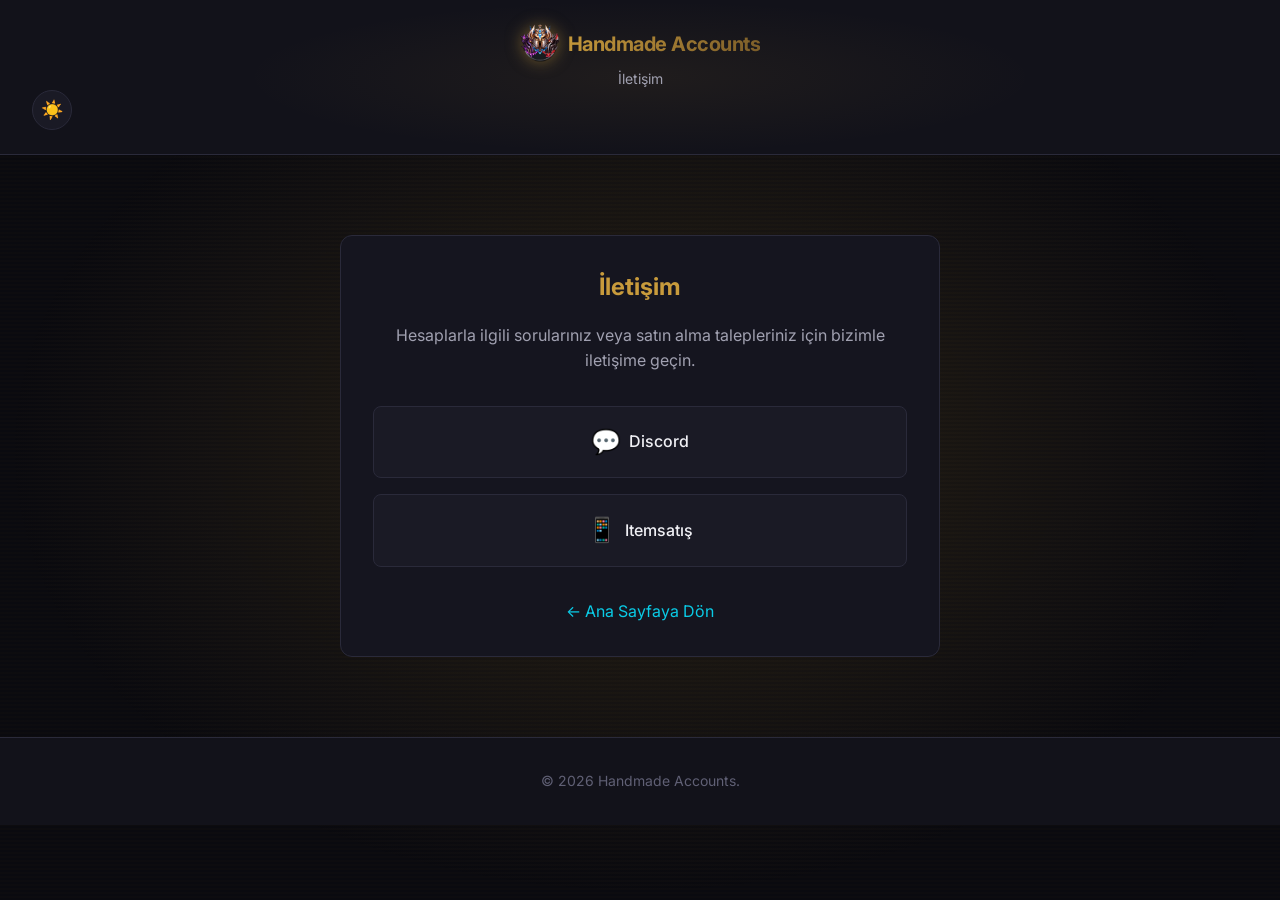
==== contact.html @ 71e1dc4a "Add splash images and contact page; update app Add contact.html and many new assets under src/ (spla" ====
<!DOCTYPE html>
<html lang="tr">

<head>
    <meta charset="UTF-8">
    <meta name="viewport" content="width=device-width, initial-scale=1.0">
    <meta name="description" content="Handmade Accounts - İletişim">

    <title>İletişim - Handmade Accounts</title>

    <!-- Favicon -->
    <link rel="icon" type="image/png" href="/src/handmade_accounts.png">

    <!-- Google Fonts -->
    <link rel="preconnect" href="https://fonts.googleapis.com">
    <link rel="preconnect" href="https://fonts.gstatic.com" crossorigin>
    <link href="https://fonts.googleapis.com/css2?family=Inter:wght@300;400;500;600;700&display=swap" rel="stylesheet">

    <!-- Styles -->
    <link rel="stylesheet" href="styles.css">

    <style>
        .contact-container {
            max-width: 600px;
            margin: var(--spacing-2xl) auto;
            padding: var(--spacing-xl);
            background: var(--color-bg-card);
            border: 1px solid var(--color-border);
            border-radius: var(--radius-lg);
            text-align: center;
        }

        .contact-title {
            font-size: var(--font-size-2xl);
            margin-bottom: var(--spacing-md);
            color: var(--color-accent-primary);
        }

        .contact-description {
            color: var(--color-text-secondary);
            margin-bottom: var(--spacing-xl);
        }

        .contact-methods {
            display: flex;
            flex-direction: column;
            gap: var(--spacing-md);
        }

        .contact-link {
            display: flex;
            align-items: center;
            justify-content: center;
            gap: var(--spacing-sm);
            padding: var(--spacing-md) var(--spacing-lg);
            background: var(--color-bg-tertiary);
            border: 1px solid var(--color-border);
            border-radius: var(--radius-md);
            color: var(--color-text-primary);
            text-decoration: none;
            font-weight: 500;
            transition: all var(--transition-base);
        }

        .contact-link:hover {
            border-color: var(--color-accent-primary);
            background: rgba(200, 155, 60, 0.1);
        }

        .contact-link .icon {
            font-size: 24px;
        }

        .back-link {
            display: inline-block;
            margin-top: var(--spacing-xl);
            color: var(--color-accent-secondary);
            text-decoration: none;
        }

        .back-link:hover {
            text-decoration: underline;
        }
    </style>
</head>

<body>
    <!-- ===== HEADER ===== -->
    <header class="header">
        <div class="header-content">
            <div class="logo">
                <img src="/src/handmade_accounts.png" alt="Logo" class="logo-icon-img">
                <h1>Handmade Accounts</h1>
            </div>
            <p class="tagline">İletişim</p>
        </div>
        <button class="theme-toggle" id="theme-toggle" title="Tema Değiştir">
            <span class="icon-sun">☀️</span>
            <span class="icon-moon">🌙</span>
        </button>
    </header>

    <!-- ===== CONTACT CONTENT ===== -->
    <main class="main" style="display: flex; justify-content: center; padding: var(--spacing-xl);">
        <div class="contact-container">
            <h1 class="contact-title">İletişim</h1>
            <p class="contact-description">
                Hesaplarla ilgili sorularınız veya satın alma talepleriniz için bizimle iletişime geçin.
            </p>

            <div class="contact-methods">
                <!-- Add your contact methods here -->
                <a href="#" class="contact-link">
                    <span class="icon">💬</span>
                    <span>Discord</span>
                </a>
                <a href="https://www.itemsatis.com/p/HandmadeAccounts" target="_blank" class="contact-link">
                    <span class="icon">📱</span>
                    <span>Itemsatış</span>
                </a>
            </div>

            <a href="index.html" class="back-link">← Ana Sayfaya Dön</a>
        </div>
    </main>

    <!-- ===== FOOTER ===== -->
    <footer class="footer">
        <p>© 2026 Handmade Accounts.</p>
    </footer>

    <script>
        // Theme toggle
        function initTheme() {
            const savedTheme = localStorage.getItem('theme');
            if (savedTheme) {
                document.documentElement.setAttribute('data-theme', savedTheme);
            }
        }

        function toggleTheme() {
            const currentTheme = document.documentElement.getAttribute('data-theme');
            const newTheme = currentTheme === 'light' ? 'dark' : 'light';
            document.documentElement.setAttribute('data-theme', newTheme);
            localStorage.setItem('theme', newTheme);
        }

        document.addEventListener('DOMContentLoaded', () => {
            initTheme();
            document.getElementById('theme-toggle').addEventListener('click', toggleTheme);
        });
    </script>
</body>

</html>
---- styles.css ----
/* ================================================
   Styles (Sidebar Layout)
   ================================================
   Sidebar filters + single-column accounts list
   ================================================ */

/* ===== CSS CUSTOM PROPERTIES ===== */
:root {
    /* Colors - Dark Theme */
    --color-bg-primary: #0a0a0f;
    --color-bg-secondary: #12121a;
    --color-bg-tertiary: #1a1a25;
    --color-bg-card: #15151f;
    --color-bg-card-hover: #1c1c28;

    /* Accent Colors (Gold/Blue theme) */
    --color-accent-primary: #c89b3c;
    /* Gold */
    --color-accent-secondary: #0acbe6;
    /* Cyan */
    --color-accent-tertiary: #a855f7;
    /* Purple */
    --color-accent-success: #22c55e;
    /* Green */
    --color-accent-warning: #f59e0b;
    /* Orange */
    --color-accent-error: #ef4444;
    /* Red */

    /* Text Colors */
    --color-text-primary: #f0f0f5;
    --color-text-secondary: #a0a0b0;
    --color-text-muted: #606075;

    /* Borders */
    --color-border: #2a2a3a;
    --color-border-hover: #3a3a4a;

    /* Gradients */
    --gradient-gold: linear-gradient(135deg, #c89b3c 0%, #785a28 100%);
    --gradient-card: linear-gradient(180deg, rgba(200, 155, 60, 0.05) 0%, transparent 100%);
    --gradient-glow: radial-gradient(ellipse at center, rgba(200, 155, 60, 0.15) 0%, transparent 70%);

    /* Shadows */
    --shadow-sm: 0 2px 4px rgba(0, 0, 0, 0.3);
    --shadow-md: 0 4px 12px rgba(0, 0, 0, 0.4);
    --shadow-lg: 0 8px 24px rgba(0, 0, 0, 0.5);
    --shadow-glow: 0 0 20px rgba(200, 155, 60, 0.2);

    /* Typography */
    --font-family: 'Inter', -apple-system, BlinkMacSystemFont, 'Segoe UI', Roboto, sans-serif;
    --font-size-xs: 0.75rem;
    --font-size-sm: 0.875rem;
    --font-size-base: 1rem;
    --font-size-lg: 1.125rem;
    --font-size-xl: 1.25rem;
    --font-size-2xl: 1.5rem;
    --font-size-3xl: 2rem;

    /* Spacing */
    --spacing-xs: 0.25rem;
    --spacing-sm: 0.5rem;
    --spacing-md: 1rem;
    --spacing-lg: 1.5rem;
    --spacing-xl: 2rem;
    --spacing-2xl: 3rem;

    /* Border Radius */
    --radius-sm: 4px;
    --radius-md: 8px;
    --radius-lg: 12px;
    --radius-xl: 16px;
    --radius-full: 9999px;

    /* Transitions */
    --transition-fast: 150ms ease;
    --transition-base: 250ms ease;
    --transition-slow: 350ms ease;

    /* Layout */
    --sidebar-width: 350px;
}

/* ===== LIGHT THEME ===== */
[data-theme="light"] {
    --color-bg-primary: #e8e8ed;
    --color-bg-secondary: #f5f5f7;
    --color-bg-tertiary: #ffffff;
    --color-bg-card: #ffffff;
    --color-bg-card-hover: #f8f8fc;

    --color-text-primary: #1a1a2e;
    --color-text-secondary: #4a4a5a;
    --color-text-muted: #7a7a8a;

    --color-border: #c5c5d0;
    --color-border-hover: #a0a0b0;

    --gradient-card: linear-gradient(180deg, rgba(200, 155, 60, 0.1) 0%, transparent 100%);
    --gradient-glow: radial-gradient(ellipse at center, rgba(200, 155, 60, 0.08) 0%, transparent 70%);

    --shadow-sm: 0 2px 4px rgba(0, 0, 0, 0.1);
    --shadow-md: 0 4px 12px rgba(0, 0, 0, 0.12);
    --shadow-lg: 0 8px 24px rgba(0, 0, 0, 0.18);
    --shadow-glow: 0 0 20px rgba(200, 155, 60, 0.25);
}

/* ===== RESET & BASE ===== */
*,
*::before,
*::after {
    margin: 0;
    padding: 0;
    box-sizing: border-box;
}

html {
    scroll-behavior: smooth;
}

body {
    font-family: var(--font-family);
    font-size: var(--font-size-base);
    line-height: 1.6;
    color: var(--color-text-primary);
    background-color: var(--color-bg-primary);
    min-height: 100vh;
    -webkit-font-smoothing: antialiased;
    -moz-osx-font-smoothing: grayscale;
}

/* Background pattern */
body::before {
    content: '';
    position: fixed;
    top: 0;
    left: 0;
    right: 0;
    bottom: 0;
    background:
        var(--gradient-glow),
        repeating-linear-gradient(0deg,
            transparent,
            transparent 2px,
            rgba(200, 155, 60, 0.02) 2px,
            rgba(200, 155, 60, 0.02) 4px);
    pointer-events: none;
    z-index: -1;
}

/* ===== HEADER ===== */
.header {
    background: var(--color-bg-secondary);
    border-bottom: 1px solid var(--color-border);
    padding: var(--spacing-lg) var(--spacing-xl);
    text-align: center;
    position: relative;
    overflow: hidden;
}

.header::before {
    content: '';
    position: absolute;
    top: 0;
    left: 50%;
    transform: translateX(-50%);
    width: 100%;
    max-width: 800px;
    height: 100%;
    background: var(--gradient-glow);
    opacity: 0.5;
    pointer-events: none;
}

.header-content {
    position: relative;
    z-index: 1;
}

.logo {
    display: flex;
    align-items: center;
    justify-content: center;
    gap: var(--spacing-sm);
    margin-bottom: var(--spacing-xs);
}

.logo-icon {
    font-size: var(--font-size-2xl);
    filter: drop-shadow(0 0 8px rgba(200, 155, 60, 0.5));
}

.logo-icon-img {
    width: 40px;
    height: 40px;
    object-fit: contain;
    filter: drop-shadow(0 0 8px rgba(200, 155, 60, 0.5));
}

.logo h1 {
    font-size: var(--font-size-xl);
    font-weight: 700;
    background: var(--gradient-gold);
    -webkit-background-clip: text;
    -webkit-text-fill-color: transparent;
    background-clip: text;
    letter-spacing: -0.025em;
}

.tagline {
    color: var(--color-text-secondary);
    font-size: var(--font-size-sm);
}

/* Header Actions (Contact + Theme Toggle) */
.header-actions {
    display: flex;
    align-items: center;
    gap: var(--spacing-sm);
    position: absolute;
    right: var(--spacing-xl);
    top: 50%;
    transform: translateY(-50%);
    z-index: 10;
}

.header-contact {
    display: flex;
    align-items: center;
    gap: var(--spacing-xs);
    padding: var(--spacing-xs) var(--spacing-md);
    font-size: var(--font-size-sm);
    font-weight: 500;
    color: var(--color-accent-primary);
    text-decoration: none;
    border: 1px solid var(--color-accent-primary);
    border-radius: var(--radius-md);
    transition: all var(--transition-base);
}

.header-contact:hover {
    background: var(--color-accent-primary);
    color: var(--color-bg-primary);
}

.theme-toggle {
    position: static;
    transform: none;
}

/* ===== MAIN LAYOUT ===== */
.layout {
    display: flex;
    max-width: var(--max-width);
    margin: 0 auto;
    width: 80%;
}

/* ===== SIDEBAR ===== */
.sidebar {
    width: var(--sidebar-width);
    min-width: var(--sidebar-width);
    background: var(--color-bg-secondary);
    border-right: 1px solid var(--color-border);
    padding: var(--spacing-lg);
    position: sticky;
    top: 0;
    height: 100vh;
    overflow-y: auto;
}

.sidebar-header {
    display: flex;
    align-items: center;
    justify-content: space-between;
    margin-bottom: var(--spacing-lg);
    padding-bottom: var(--spacing-md);
    border-bottom: 1px solid var(--color-border);
}

.sidebar-header h2 {
    font-size: var(--font-size-lg);
    font-weight: 600;
    color: var(--color-accent-primary);
}

.reset-btn {
    padding: var(--spacing-xs) var(--spacing-sm);
    font-size: var(--font-size-xs);
    font-family: inherit;
    font-weight: 500;
    color: var(--color-text-secondary);
    background: transparent;
    border: 1px solid var(--color-border);
    border-radius: var(--radius-sm);
    cursor: pointer;
    transition: all var(--transition-base);
}

.reset-btn:hover {
    color: var(--color-text-primary);
    border-color: var(--color-accent-primary);
}

/* Filter Groups */
.filter-group {
    margin-bottom: var(--spacing-lg);
}

.filter-group label {
    display: block;
    font-size: var(--font-size-sm);
    font-weight: 500;
    color: var(--color-text-secondary);
    margin-bottom: var(--spacing-xs);
}

.search-container {
    position: relative;
}

.search-input {
    width: 100%;
    padding: var(--spacing-sm) var(--spacing-md);
    padding-right: 36px;
    font-size: var(--font-size-sm);
    font-family: inherit;
    color: var(--color-text-primary);
    background: var(--color-bg-tertiary);
    border: 1px solid var(--color-border);
    border-radius: var(--radius-md);
    transition: all var(--transition-base);
}

.search-input:focus {
    outline: none;
    border-color: var(--color-accent-primary);
    box-shadow: 0 0 0 3px rgba(200, 155, 60, 0.15);
}

.search-input::placeholder {
    color: var(--color-text-muted);
}

.clear-search {
    position: absolute;
    right: var(--spacing-sm);
    top: 50%;
    transform: translateY(-50%);
    width: 20px;
    height: 20px;
    display: flex;
    align-items: center;
    justify-content: center;
    background: var(--color-bg-card);
    border: none;
    border-radius: var(--radius-full);
    color: var(--color-text-secondary);
    font-size: var(--font-size-xs);
    cursor: pointer;
    transition: all var(--transition-fast);
}

.clear-search:hover {
    background: var(--color-accent-error);
    color: white;
}

.filter-select {
    width: 100%;
    padding: var(--spacing-sm) var(--spacing-md);
    font-size: var(--font-size-sm);
    font-family: inherit;
    color: var(--color-text-primary);
    background: var(--color-bg-tertiary);
    border: 1px solid var(--color-border);
    border-radius: var(--radius-md);
    cursor: pointer;
    transition: all var(--transition-base);
    appearance: none;
    background-image: url("data:image/svg+xml,%3Csvg xmlns='http://www.w3.org/2000/svg' width='12' height='12' viewBox='0 0 12 12'%3E%3Cpath fill='%23a0a0b0' d='M6 8L1 3h10z'/%3E%3C/svg%3E");
    background-repeat: no-repeat;
    background-position: right 12px center;
    padding-right: 36px;
}

.filter-select:focus {
    outline: none;
    border-color: var(--color-accent-primary);
    box-shadow: 0 0 0 3px rgba(200, 155, 60, 0.15);
}

.filter-select:hover {
    border-color: var(--color-border-hover);
}

.filter-stats {
    padding-top: var(--spacing-md);
    border-top: 1px solid var(--color-border);
}

#results-count {
    font-size: var(--font-size-sm);
    color: var(--color-text-muted);
}

/* ===== MAIN CONTENT ===== */
.main {
    flex: 1;
    padding: var(--spacing-xl);
    min-width: 0;
}

/* ===== LOADING STATE ===== */
.loading {
    display: flex;
    flex-direction: column;
    align-items: center;
    justify-content: center;
    padding: var(--spacing-2xl);
    color: var(--color-text-secondary);
}

.spinner {
    width: 48px;
    height: 48px;
    border: 3px solid var(--color-border);
    border-top-color: var(--color-accent-primary);
    border-radius: 50%;
    animation: spin 1s linear infinite;
    margin-bottom: var(--spacing-md);
}

@keyframes spin {
    to {
        transform: rotate(360deg);
    }
}

/* ===== ERROR STATE ===== */
.error {
    display: flex;
    flex-direction: column;
    align-items: center;
    justify-content: center;
    padding: var(--spacing-2xl);
    text-align: center;
}

.error-icon {
    font-size: 48px;
    margin-bottom: var(--spacing-md);
}

.error h3 {
    color: var(--color-accent-error);
    margin-bottom: var(--spacing-sm);
}

.error p {
    color: var(--color-text-secondary);
    margin-bottom: var(--spacing-lg);
}

.retry-btn {
    padding: var(--spacing-sm) var(--spacing-lg);
    font-size: var(--font-size-base);
    font-family: inherit;
    font-weight: 500;
    color: var(--color-bg-primary);
    background: var(--color-accent-primary);
    border: none;
    border-radius: var(--radius-md);
    cursor: pointer;
    transition: all var(--transition-base);
}

.retry-btn:hover {
    background: #d4a84a;
    box-shadow: var(--shadow-glow);
}

/* ===== EMPTY STATE ===== */
.empty {
    display: flex;
    flex-direction: column;
    align-items: center;
    justify-content: center;
    padding: var(--spacing-2xl);
    text-align: center;
}

.empty-icon {
    font-size: 48px;
    margin-bottom: var(--spacing-md);
    opacity: 0.5;
}

.empty h3 {
    color: var(--color-text-primary);
    margin-bottom: var(--spacing-sm);
}

.empty p {
    color: var(--color-text-secondary);
}

/* ===== ACCOUNTS LIST (Single Column) ===== */
.accounts-list {
    display: flex;
    flex-direction: column;
    gap: var(--spacing-md);
}

/* ===== ACCOUNT ROW ===== */
.account-row {
    background: var(--color-bg-card);
    border: 1px solid var(--color-border);
    border-radius: var(--radius-lg);
    overflow: hidden;
    transition: all var(--transition-base);
    position: relative;
}

.account-row::before {
    content: '';
    position: absolute;
    top: 0;
    left: 0;
    bottom: 0;
    width: 3px;
    background: var(--gradient-gold);
    opacity: 0;
    transition: opacity var(--transition-base);
}

.account-row:hover {
    border-color: var(--color-accent-primary);
    box-shadow: 0 8px 25px rgba(200, 155, 60, 0.25), var(--shadow-lg);
    transform: translateY(-3px);
}

.account-row:hover::before {
    opacity: 1;
}

/* Highlighted state for shared account links */
.account-row.highlighted {
    border-color: var(--color-accent-primary);
    box-shadow: 0 0 30px rgba(200, 155, 60, 0.5);
    animation: highlightPulse 1s ease-in-out 3;
}

@keyframes highlightPulse {

    0%,
    100% {
        box-shadow: 0 0 20px rgba(200, 155, 60, 0.3);
    }

    50% {
        box-shadow: 0 0 40px rgba(200, 155, 60, 0.6);
    }
}

/* Share button */
.share-btn {
    display: flex;
    align-items: center;
    justify-content: center;
    width: 32px;
    height: 32px;
    background: var(--color-bg-tertiary);
    border: 1px solid var(--color-border);
    border-radius: var(--radius-md);
    font-size: 14px;
    cursor: pointer;
    transition: all var(--transition-fast);
    margin-left: auto;
}

.share-btn:hover {
    border-color: var(--color-accent-secondary);
    background: rgba(10, 203, 230, 0.15);
}

.share-btn.copied {
    background: var(--color-accent-success);
    border-color: var(--color-accent-success);
    color: white;
}

/* Row Header */
.row-header {
    display: flex;
    align-items: center;
    gap: var(--spacing-lg);
    padding: var(--spacing-md) var(--spacing-lg);
    background: var(--gradient-card);
    border-bottom: 1px solid var(--color-border);
}

.account-id-badge {
    display: flex;
    flex-direction: column;
    align-items: center;
    padding: var(--spacing-sm) var(--spacing-md);
    background: var(--color-bg-tertiary);
    border-radius: var(--radius-md);
    min-width: 80px;
}

.id-label {
    font-size: var(--font-size-xs);
    color: var(--color-text-muted);
    text-transform: uppercase;
    letter-spacing: 0.05em;
}

.id-value {
    font-size: var(--font-size-lg);
    font-weight: 700;
    color: var(--color-accent-primary);
}

.account-meta {
    display: flex;
    gap: var(--spacing-md);
    flex-wrap: wrap;
}

.meta-item {
    display: flex;
    align-items: center;
    gap: var(--spacing-xs);
    padding: var(--spacing-xs) var(--spacing-sm);
    background: var(--color-bg-tertiary);
    border-radius: var(--radius-sm);
    font-size: var(--font-size-sm);
    color: var(--color-text-secondary);
}

.meta-item.level {
    color: var(--color-accent-primary);
    font-weight: 600;
}

.meta-item.region {
    color: var(--color-accent-secondary);
}

.meta-item.status {
    color: var(--color-accent-success);
}

.meta-item.status.in_use {
    color: var(--color-accent-warning);
}

.meta-item.skin-count {
    color: var(--color-accent-tertiary);
}

/* Row Body (Skins) */
.row-body {
    padding: var(--spacing-md) var(--spacing-lg);
}

.skins-container {
    display: flex;
    flex-wrap: wrap;
    gap: var(--spacing-xs);
    align-items: center;
}

.skin-tag {
    display: inline-block;
    padding: var(--spacing-xs) var(--spacing-sm);
    font-size: var(--font-size-xs);
    font-weight: 500;
    color: var(--color-text-primary);
    background: linear-gradient(135deg, rgba(168, 85, 247, 0.15) 0%, rgba(10, 203, 230, 0.15) 100%);
    border: 1px solid rgba(168, 85, 247, 0.4);
    border-radius: var(--radius-sm);
    transition: all var(--transition-fast);
    text-shadow: 0 0 10px rgba(168, 85, 247, 0.3);
}

.skin-tag:hover {
    color: #fff;
    background: linear-gradient(135deg, rgba(168, 85, 247, 0.3) 0%, rgba(10, 203, 230, 0.3) 100%);
    border-color: var(--color-accent-tertiary);
    box-shadow: 0 0 12px rgba(168, 85, 247, 0.4);
    transform: translateY(-1px);
}

.skin-tag.highlight {
    background: linear-gradient(135deg, rgba(200, 155, 60, 0.25) 0%, rgba(200, 155, 60, 0.15) 100%);
    border-color: var(--color-accent-primary);
    color: var(--color-accent-primary);
    text-shadow: 0 0 10px rgba(200, 155, 60, 0.4);
}

.more-skins {
    padding: var(--spacing-xs) var(--spacing-sm);
    font-size: var(--font-size-xs);
    font-weight: 500;
    color: var(--color-accent-secondary);
    background: rgba(10, 203, 230, 0.1);
    border: 1px solid rgba(10, 203, 230, 0.3);
    border-radius: var(--radius-sm);
    cursor: pointer;
    transition: all var(--transition-fast);
}

.more-skins:hover {
    background: rgba(10, 203, 230, 0.2);
    border-color: var(--color-accent-secondary);
}

/* ===== PAGINATION ===== */
.pagination {
    display: flex;
    align-items: center;
    justify-content: center;
    gap: var(--spacing-md);
    margin-top: var(--spacing-xl);
    padding-top: var(--spacing-lg);
    border-top: 1px solid var(--color-border);
}

.page-btn {
    padding: var(--spacing-sm) var(--spacing-md);
    font-size: var(--font-size-sm);
    font-family: inherit;
    font-weight: 500;
    color: var(--color-text-secondary);
    background: var(--color-bg-tertiary);
    border: 1px solid var(--color-border);
    border-radius: var(--radius-md);
    cursor: pointer;
    transition: all var(--transition-base);
}

.page-btn:hover:not(:disabled) {
    color: var(--color-text-primary);
    border-color: var(--color-accent-primary);
}

.page-btn:disabled {
    opacity: 0.5;
    cursor: not-allowed;
}

.page-numbers {
    display: flex;
    gap: var(--spacing-xs);
}

.page-number {
    width: 36px;
    height: 36px;
    display: flex;
    align-items: center;
    justify-content: center;
    font-size: var(--font-size-sm);
    font-family: inherit;
    font-weight: 500;
    color: var(--color-text-secondary);
    background: var(--color-bg-tertiary);
    border: 1px solid var(--color-border);
    border-radius: var(--radius-md);
    cursor: pointer;
    transition: all var(--transition-base);
}

.page-number:hover {
    color: var(--color-text-primary);
    border-color: var(--color-accent-primary);
}

.page-number.active {
    background: var(--color-accent-primary);
    border-color: var(--color-accent-primary);
    color: var(--color-bg-primary);
}

.page-ellipsis {
    width: 36px;
    height: 36px;
    display: flex;
    align-items: center;
    justify-content: center;
    color: var(--color-text-muted);
}

/* ===== MODAL ===== */
.modal {
    position: fixed;
    top: 0;
    left: 0;
    right: 0;
    bottom: 0;
    background: rgba(0, 0, 0, 0.8);
    display: flex;
    align-items: center;
    justify-content: center;
    z-index: 1000;
    padding: var(--spacing-lg);
    animation: fadeIn var(--transition-fast);
}

@keyframes fadeIn {
    from {
        opacity: 0;
    }

    to {
        opacity: 1;
    }
}

.modal-content {
    width: 100%;
    max-width: 600px;
    max-height: 80vh;
    background: var(--color-bg-secondary);
    border: 1px solid var(--color-border);
    border-radius: var(--radius-lg);
    overflow: hidden;
    animation: slideUp var(--transition-base);
}

@keyframes slideUp {
    from {
        opacity: 0;
        transform: translateY(20px);
    }

    to {
        opacity: 1;
        transform: translateY(0);
    }
}

.modal-header {
    display: flex;
    align-items: center;
    justify-content: space-between;
    padding: var(--spacing-md) var(--spacing-lg);
    background: var(--gradient-card);
    border-bottom: 1px solid var(--color-border);
}

.modal-header h2 {
    font-size: var(--font-size-lg);
    font-weight: 600;
}

.modal-close {
    width: 32px;
    height: 32px;
    display: flex;
    align-items: center;
    justify-content: center;
    background: var(--color-bg-tertiary);
    border: 1px solid var(--color-border);
    border-radius: var(--radius-md);
    color: var(--color-text-secondary);
    font-size: var(--font-size-base);
    cursor: pointer;
    transition: all var(--transition-fast);
}

.modal-close:hover {
    background: var(--color-accent-error);
    border-color: var(--color-accent-error);
    color: white;
}

.modal-body {
    padding: var(--spacing-lg);
    max-height: 60vh;
    overflow-y: auto;
}

.modal-skins-list {
    display: flex;
    flex-direction: column;
    gap: var(--spacing-sm);
}

.modal-skin-item {
    display: flex;
    align-items: center;
    justify-content: space-between;
    padding: var(--spacing-sm) var(--spacing-md);
    background: var(--color-bg-tertiary);
    border-radius: var(--radius-md);
}

.modal-skin-name {
    font-weight: 500;
}

.modal-skin-champion {
    font-size: var(--font-size-sm);
    color: var(--color-text-muted);
}

/* ===== FOOTER ===== */
.footer {
    text-align: center;
    padding: var(--spacing-xl) var(--spacing-lg);
    border-top: 1px solid var(--color-border);
    background: var(--color-bg-secondary);
}

.footer p {
    font-size: var(--font-size-sm);
    color: var(--color-text-muted);
}

.footer-contact {
    display: inline-block;
    margin-top: var(--spacing-sm);
    padding: var(--spacing-xs) var(--spacing-md);
    font-size: var(--font-size-sm);
    font-weight: 500;
    color: var(--color-accent-primary);
    text-decoration: none;
    border: 1px solid var(--color-accent-primary);
    border-radius: var(--radius-md);
    transition: all var(--transition-base);
}

.footer-contact:hover {
    background: var(--color-accent-primary);
    color: var(--color-bg-primary);
}

.footer-note {
    margin-top: var(--spacing-sm);
    font-size: var(--font-size-xs);
}

/* ===== SKELETON LOADING ===== */
.skeleton-container {
    display: flex;
    flex-direction: column;
    gap: var(--spacing-md);
}

.skeleton-card {
    background: var(--color-bg-card);
    border: 1px solid var(--color-border);
    border-radius: var(--radius-lg);
    overflow: hidden;
}

.skeleton-header {
    display: flex;
    align-items: center;
    gap: var(--spacing-lg);
    padding: var(--spacing-md) var(--spacing-lg);
    background: var(--gradient-card);
    border-bottom: 1px solid var(--color-border);
}

.skeleton-badge {
    width: 80px;
    height: 50px;
    background: var(--color-bg-tertiary);
    border-radius: var(--radius-md);
    position: relative;
    overflow: hidden;
}

.skeleton-meta {
    display: flex;
    gap: var(--spacing-md);
    flex: 1;
}

.skeleton-line {
    height: 28px;
    background: var(--color-bg-tertiary);
    border-radius: var(--radius-sm);
    position: relative;
    overflow: hidden;
}

.skeleton-line.short {
    width: 80px;
}

.skeleton-body {
    padding: var(--spacing-md) var(--spacing-lg);
    display: flex;
    flex-wrap: wrap;
    gap: var(--spacing-xs);
}

.skeleton-tag {
    width: 100px;
    height: 24px;
    background: var(--color-bg-tertiary);
    border-radius: var(--radius-sm);
    position: relative;
    overflow: hidden;
}

/* Shimmer animation */
.skeleton-badge::after,
.skeleton-line::after,
.skeleton-tag::after {
    content: '';
    position: absolute;
    top: 0;
    left: -100%;
    width: 100%;
    height: 100%;
    background: linear-gradient(90deg,
            transparent,
            rgba(200, 155, 60, 0.1),
            transparent);
    animation: shimmer 1.5s infinite;
}

@keyframes shimmer {
    0% {
        left: -100%;
    }

    100% {
        left: 100%;
    }
}

/* ===== SCROLLBAR ===== */
::-webkit-scrollbar {
    width: 8px;
    height: 8px;
}

::-webkit-scrollbar-track {
    background: var(--color-bg-primary);
}

::-webkit-scrollbar-thumb {
    background: var(--color-border);
    border-radius: var(--radius-full);
}

::-webkit-scrollbar-thumb:hover {
    background: var(--color-border-hover);
}

/* ===== RESPONSIVE ===== */
@media (max-width: 900px) {
    .layout {
        flex-direction: column;
    }

    .sidebar {
        width: 100%;
        min-width: 100%;
        height: auto;
        position: relative;
        border-right: none;
        border-bottom: 1px solid var(--color-border);
    }

    .sidebar-header h2 {
        font-size: var(--font-size-base);
    }

    .row-header {
        flex-wrap: wrap;
    }
}

@media (max-width: 600px) {
    .account-meta {
        width: 100%;
    }

    .meta-item {
        flex: 1;
        justify-content: center;
    }

    .pagination {
        flex-wrap: wrap;
    }

    .page-numbers {
        order: -1;
        width: 100%;
        justify-content: center;
        margin-bottom: var(--spacing-sm);
    }
}

/* ================================================
   Ranked Ready (RR) Styles
   ================================================ */

.checkbox-container {
    display: flex;
    align-items: center;
    gap: 8px;
    padding-left: 4px;
}

.checkbox-container input[type="checkbox"] {
    width: 16px;
    height: 16px;
    accent-color: var(--color-accent-primary);
    cursor: pointer;
}

.checkbox-container label {
    margin-bottom: 0;
    cursor: pointer;
    font-size: var(--font-size-sm);
    color: var(--color-text-secondary);
}

.checkbox-container input[type="checkbox"]:checked+label {
    color: var(--color-text-primary);
    font-weight: 500;
}

/* RR Badge */
.rr-badge {
    display: inline-flex;
    align-items: center;
    justify-content: center;
    margin-left: 6px;
    padding: 2px 6px;
    font-size: 10px;
    font-weight: 700;
    line-height: 1;
    color: #000;
    background: var(--color-accent-primary);
    border-radius: 4px;
    box-shadow: 0 0 5px rgba(200, 155, 60, 0.4);
    vertical-align: middle;
    cursor: help;
    position: relative;
}

.rr-badge::after {
    content: 'Dereceli Hazır';
    position: absolute;
    bottom: 100%;
    left: 50%;
    transform: translateX(-50%);
    padding: 6px 10px;
    background: var(--color-bg-secondary);
    color: var(--color-text-primary);
    font-size: 12px;
    font-weight: 500;
    white-space: nowrap;
    border-radius: var(--radius-md);
    border: 1px solid var(--color-border);
    box-shadow: var(--shadow-md);
    opacity: 0;
    visibility: hidden;
    transition: all var(--transition-fast);
    z-index: 100;
    margin-bottom: 6px;
}

.rr-badge:hover::after {
    opacity: 1;
    visibility: visible;
}

/* ===== THEME TOGGLE ===== */
.theme-toggle {
    display: flex;
    align-items: center;
    justify-content: center;
    width: 40px;
    height: 40px;
    background: var(--color-bg-tertiary);
    border: 1px solid var(--color-border);
    border-radius: var(--radius-full);
    cursor: pointer;
    transition: all var(--transition-base);
    font-size: 18px;
}

.theme-toggle:hover {
    border-color: var(--color-accent-primary);
    box-shadow: var(--shadow-glow);
}

[data-theme="light"] .theme-toggle .icon-sun {
    display: none;
}

[data-theme="light"] .theme-toggle .icon-moon {
    display: block;
}

.theme-toggle .icon-moon {
    display: none;
}

.theme-toggle .icon-sun {
    display: block;
}

/* ===== SKIN HOVER TOOLTIP ===== */
.skin-hover-tooltip {
    position: fixed;
    z-index: 9999;
    pointer-events: none;
    opacity: 0;
    visibility: hidden;
    transition: opacity 0.15s ease, visibility 0.15s ease;
    background: var(--color-bg-secondary);
    border: 1px solid var(--color-border);
    border-radius: var(--radius-lg);
    box-shadow: var(--shadow-xl);
    padding: 8px;
    max-width: 470px;
}

.skin-hover-tooltip.visible {
    opacity: 1;
    visibility: visible;
}

.skin-hover-tooltip img {
    display: block;
    width: 450px;
    height: auto;
    border-radius: var(--radius-md);
}

/* Make skin tags show pointer cursor to indicate hover action */
.skin-tag {
    cursor: pointer;
}
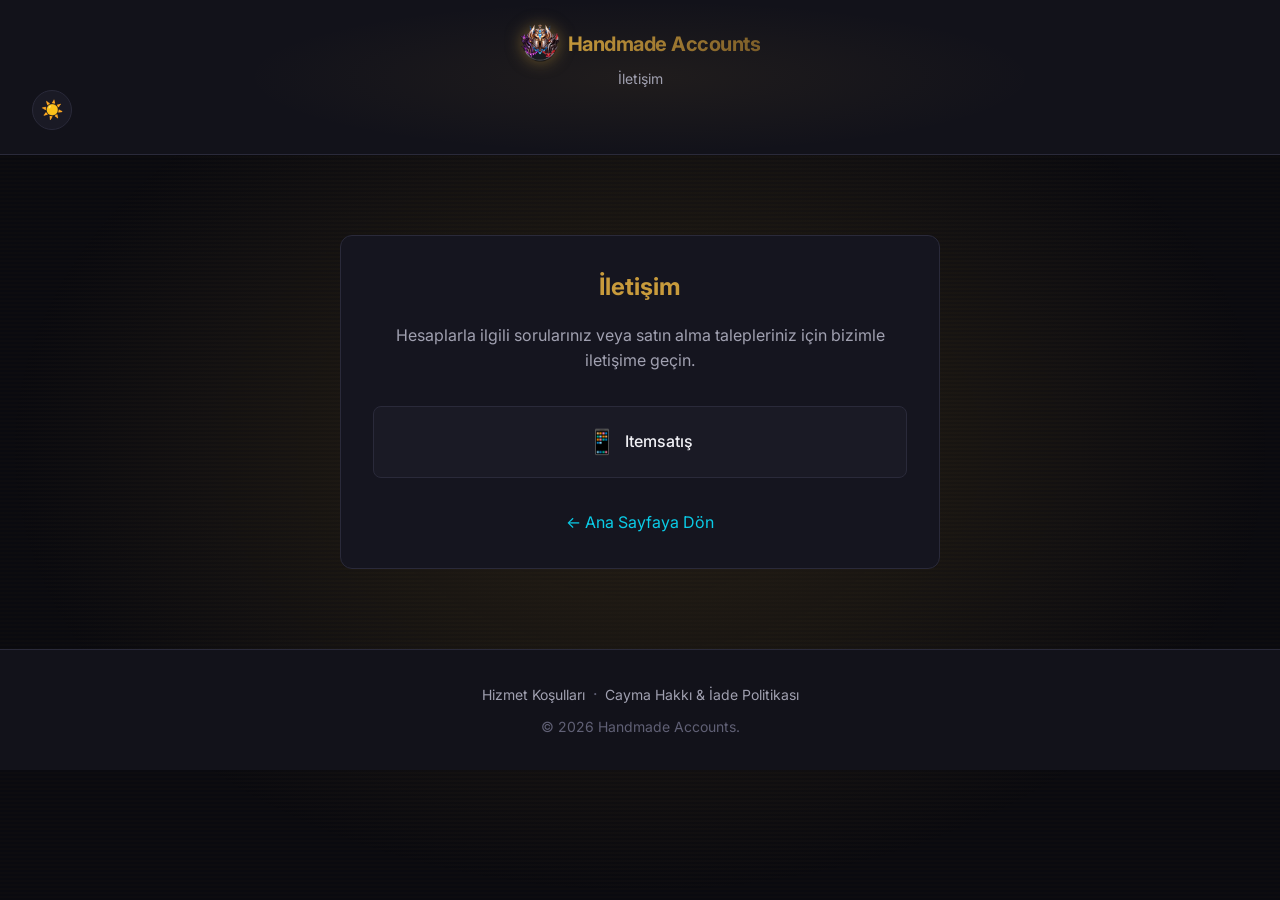
==== commit 9bbf90e2: "up" ====
--- a/contact.html
+++ b/contact.html
@@ -89,8 +89,10 @@
     <header class="header">
         <div class="header-content">
             <div class="logo">
-                <img src="/src/handmade_accounts.png" alt="Logo" class="logo-icon-img">
-                <h1>Handmade Accounts</h1>
+                <a href="/" class="logo-link">
+                    <img src="/src/handmade_accounts.png" alt="Logo" class="logo-icon-img">
+                    <h1>Handmade Accounts</h1>
+                </a>
             </div>
             <p class="tagline">İletişim</p>
         </div>
@@ -110,10 +112,7 @@
 
             <div class="contact-methods">
                 <!-- Add your contact methods here -->
-                <a href="#" class="contact-link">
-                    <span class="icon">💬</span>
-                    <span>Discord</span>
-                </a>
+
                 <a href="https://www.itemsatis.com/p/HandmadeAccounts" target="_blank" class="contact-link">
                     <span class="icon">📱</span>
                     <span>Itemsatış</span>
@@ -126,6 +125,11 @@
 
     <!-- ===== FOOTER ===== -->
     <footer class="footer">
+        <div class="footer-links">
+            <a href="hizmet-kosullari.html">Hizmet Koşulları</a>
+            <span class="footer-sep">·</span>
+            <a href="iade-politikasi.html">Cayma Hakkı & İade Politikası</a>
+        </div>
         <p>© 2026 Handmade Accounts.</p>
     </footer>
 
--- a/styles.css
+++ b/styles.css
@@ -676,7 +676,7 @@
 .skin-tag {
     display: inline-block;
     padding: var(--spacing-xs) var(--spacing-sm);
-    font-size: var(--font-size-xs);
+    font-size: var(--font-size-sm);
     font-weight: 500;
     color: var(--color-text-primary);
     background: linear-gradient(135deg, rgba(168, 85, 247, 0.15) 0%, rgba(10, 203, 230, 0.15) 100%);
@@ -1227,7 +1227,7 @@
     border-radius: var(--radius-lg);
     box-shadow: var(--shadow-xl);
     padding: 8px;
-    max-width: 470px;
+    max-width: 670px;
 }
 
 .skin-hover-tooltip.visible {
@@ -1235,14 +1235,184 @@
     visibility: visible;
 }
 
-.skin-hover-tooltip img {
+.skin-hover-tooltip>img {
     display: block;
-    width: 450px;
+    width: 620px;
     height: auto;
     border-radius: var(--radius-md);
+}
+
+.skin-hover-tooltip .skin-name {
+    display: block;
+    text-align: center;
+    padding: 8px 4px 4px;
+    font-size: var(--font-size-lg);
+    font-weight: 600;
+    color: var(--color-text-primary);
+}
+
+.skin-hover-tooltip .skin-name .rarity-icon {
+    width: 18px;
+    height: 18px;
+    vertical-align: middle;
 }
 
 /* Make skin tags show pointer cursor to indicate hover action */
 .skin-tag {
     cursor: pointer;
+}
+
+/* Essence icon styling */
+.essence-icon {
+    width: 16px;
+    height: 16px;
+    vertical-align: middle;
+    margin-right: 2px;
+}
+
+/* Logo link styling */
+.logo-link {
+    display: flex;
+    align-items: center;
+    gap: var(--spacing-sm);
+    text-decoration: none;
+    color: inherit;
+}
+
+/* Footer links */
+.footer-links {
+    display: flex;
+    align-items: center;
+    justify-content: center;
+    gap: var(--spacing-sm);
+    margin-bottom: var(--spacing-sm);
+}
+
+.footer-links a {
+    color: var(--color-text-secondary);
+    text-decoration: none;
+    font-size: var(--font-size-sm);
+    transition: color var(--transition-fast);
+}
+
+.footer-links a:hover {
+    color: var(--color-accent-primary);
+}
+
+.footer-sep {
+    color: var(--color-text-muted);
+}
+
+/* Rarity filter icon buttons */
+.rarity-filter-icons {
+    display: flex;
+    flex-wrap: wrap;
+    gap: 6px;
+    margin-top: 4px;
+    justify-content: center;
+}
+
+.rarity-filter-btn {
+    display: flex;
+    flex-direction: column;
+    align-items: center;
+    gap: 2px;
+    padding: 6px 8px;
+    background: var(--color-bg-secondary);
+    border: 1px solid var(--color-border);
+    border-radius: var(--radius-md);
+    cursor: pointer;
+    transition: all var(--transition-fast);
+    flex: 0 0 calc(50% - 3px);
+    box-sizing: border-box;
+}
+
+.rarity-filter-btn img {
+    width: 36px;
+    height: 36px;
+    transition: transform var(--transition-fast);
+}
+
+.rarity-filter-btn span {
+    font-size: 12px;
+    color: var(--color-text-primary);
+    font-weight: 500;
+}
+
+.rarity-filter-btn:hover {
+    border-color: var(--color-accent-primary);
+    background: rgba(168, 85, 247, 0.1);
+    transform: translateY(-1px);
+}
+
+.rarity-filter-btn:hover img {
+    transform: scale(1.15);
+}
+
+.rarity-filter-btn.active {
+    border-color: var(--color-accent-primary);
+    background: rgba(168, 85, 247, 0.2);
+    box-shadow: 0 0 8px rgba(168, 85, 247, 0.3);
+}
+
+.rarity-filter-btn.active span {
+    color: var(--color-accent-primary);
+}
+
+/* Rarity icon styling */
+.rarity-icon {
+    width: 14px;
+    height: 14px;
+    vertical-align: middle;
+    margin-right: 2px;
+    filter: drop-shadow(0 0 2px rgba(168, 85, 247, 0.3));
+}
+
+/* Rarity-specific skin tag borders */
+.skin-tag.rarity-kExalted {
+    border-color: rgba(255, 215, 0, 0.8);
+    background: linear-gradient(135deg, rgba(255, 215, 0, 0.15) 0%, rgba(255, 140, 0, 0.15) 100%);
+}
+
+.skin-tag.rarity-kTranscendent {
+    border-color: rgba(255, 140, 0, 0.8);
+    background: linear-gradient(135deg, rgba(255, 140, 0, 0.15) 0%, rgba(255, 69, 0, 0.15) 100%);
+}
+
+.skin-tag.rarity-kMythic {
+    border-color: rgba(168, 85, 247, 0.8);
+    background: linear-gradient(135deg, rgba(168, 85, 247, 0.2) 0%, rgba(128, 0, 255, 0.15) 100%);
+}
+
+.skin-tag.rarity-kUltimate {
+    border-color: rgba(255, 0, 100, 0.8);
+    background: linear-gradient(135deg, rgba(255, 0, 100, 0.15) 0%, rgba(200, 0, 200, 0.15) 100%);
+}
+
+.skin-tag.rarity-kLegendary {
+    border-color: rgba(255, 50, 50, 0.8);
+    background: linear-gradient(135deg, rgba(255, 50, 50, 0.15) 0%, rgba(255, 100, 50, 0.15) 100%);
+}
+
+.skin-tag.rarity-kEpic {
+    border-color: rgba(10, 180, 230, 0.8);
+    background: linear-gradient(135deg, rgba(10, 180, 230, 0.15) 0%, rgba(10, 203, 230, 0.15) 100%);
+}
+
+.skin-tag.rarity-kNoRarity,
+.skin-tag.rarity-kRare {
+    border-color: rgba(168, 85, 247, 0.4);
+    background: linear-gradient(135deg, rgba(168, 85, 247, 0.15) 0%, rgba(10, 203, 230, 0.15) 100%);
+}
+
+/* Modal rarity label */
+.modal-skin-rarity {
+    font-size: var(--font-size-xs);
+    color: var(--color-text-muted);
+    font-weight: 500;
+}
+
+.modal-skin-item .rarity-icon {
+    width: 16px;
+    height: 16px;
 }
